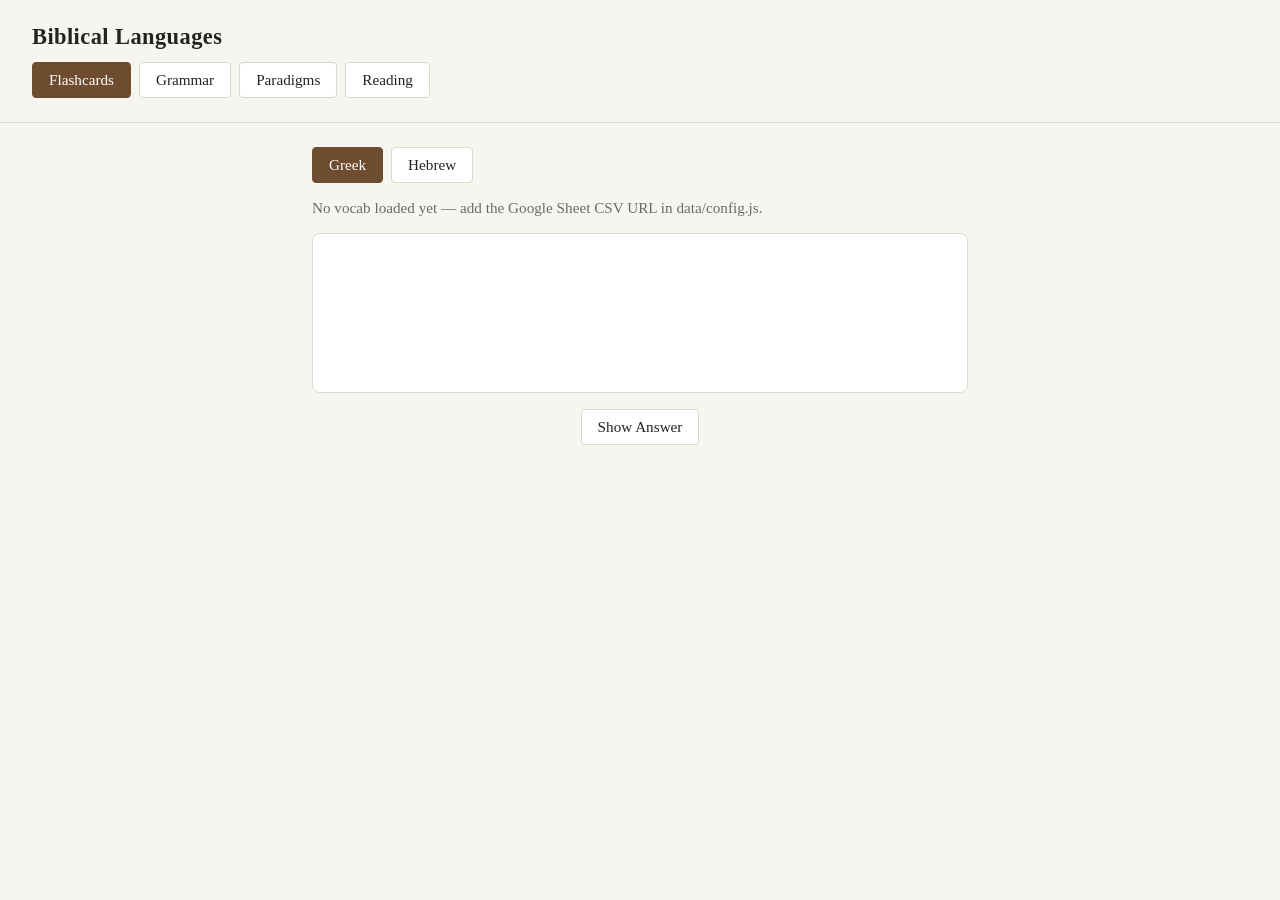
==== index.html @ 4d264deb "Remove cell borders from grammar/paradigm tables Co-Authored-By: Claude Sonnet 5.5 <noreply@anthropi" ====
<!doctype html>
<html lang="en">
<head>
<meta charset="utf-8">
<meta name="viewport" content="width=device-width, initial-scale=1">
<title>Biblical Languages</title>
<link rel="stylesheet" href="css/style.css?v=2026-09-30c">
</head>
<body>
<header>
  <h1>Biblical Languages</h1>
  <nav id="main-nav">
    <button data-view="flashcards" class="nav-btn active">Flashcards</button>
    <button data-view="grammar" class="nav-btn">Grammar</button>
    <button data-view="paradigms" class="nav-btn">Paradigms</button>
    <button data-view="reading" class="nav-btn">Reading</button>
  </nav>
</header>

<main>
  <section id="view-flashcards" class="view active">
    <div class="lang-switch">
      <button data-lang="greek" class="lang-btn active">Greek</button>
      <button data-lang="hebrew" class="lang-btn">Hebrew</button>
    </div>
    <div id="flashcard-status" class="status-line"></div>
    <div id="flashcard-area">
      <div id="card" class="card">
        <div id="card-front" class="card-face"></div>
        <div id="card-back" class="card-face hidden"></div>
      </div>
      <div id="card-controls">
        <button id="show-answer-btn">Show Answer</button>
        <div id="grade-controls" class="hidden">
          <button data-grade="again">Again</button>
          <button data-grade="hard">Hard</button>
          <button data-grade="good">Good</button>
          <button data-grade="easy">Easy</button>
        </div>
      </div>
    </div>
  </section>

  <section id="view-grammar" class="view">
    <div class="lang-switch">
      <button data-lang="greek" class="lang-btn active">Greek</button>
      <button data-lang="hebrew" class="lang-btn">Hebrew</button>
    </div>
    <div id="grammar-content" class="topic-viewer-content"></div>
    <div class="topic-controls">
      <button id="grammar-next-btn">Show Another</button>
    </div>
  </section>

  <section id="view-paradigms" class="view">
    <div class="lang-switch">
      <button data-lang="greek" class="lang-btn active">Greek</button>
      <button data-lang="hebrew" class="lang-btn">Hebrew</button>
    </div>
    <div id="paradigms-content" class="topic-viewer-content"></div>
    <div class="topic-controls">
      <button id="paradigms-next-btn">Show Another</button>
    </div>
  </section>

  <section id="view-reading" class="view">
    <div class="lang-switch">
      <button data-lang="greek" class="lang-btn active">Greek</button>
      <button data-lang="hebrew" class="lang-btn">Hebrew</button>
    </div>
    <div id="reading-status" class="status-line"></div>
    <div id="reading-passage"></div>
    <div id="reading-controls">
      <button id="mark-read-btn">Mark as Read &amp; Continue</button>
    </div>
  </section>
</main>

<script type="module" src="js/app.js"></script>
</body>
</html>
---- css/style.css ----
/* SBL Greek/Hebrew biblical fonts (Society of Biblical Literature,
   free for personal/non-commercial use: sbl-site.org/resources/fonts/).
   unicode-range scopes each font to its script's codepoints, so the
   browser auto-selects the right font per character -- Greek and Hebrew
   text anywhere in the app renders in the SBL fonts with no extra
   markup, while English text keeps falling back to the base serif. */
@font-face {
  font-family: "SBL Greek";
  src: url("fonts/SBL_grk.ttf") format("truetype");
  /* Greek and Coptic + Greek Extended (polytonic/NT diacritics) */
  unicode-range: U+0370-03FF, U+1F00-1FFF;
}

@font-face {
  font-family: "SBL Hebrew";
  src: url("fonts/SBL_Hbrw.ttf") format("truetype");
  /* Hebrew block, incl. cantillation marks/points */
  unicode-range: U+0590-05FF;
}

:root {
  --bg: #f7f5f0;
  --ink: #23231f;
  --muted: #6b6b62;
  --accent: #6d4c2f;
  --card-bg: #ffffff;
  --border: #ddd8cc;
}

* { box-sizing: border-box; }

body {
  margin: 0;
  font-family: "SBL Greek", "SBL Hebrew", Georgia, "Times New Roman", serif;
  background: var(--bg);
  color: var(--ink);
}

header {
  padding: 1.5rem 2rem 0.5rem;
  border-bottom: 1px solid var(--border);
}

h1 {
  margin: 0 0 0.75rem;
  font-size: 1.4rem;
  letter-spacing: 0.02em;
}

#main-nav, .lang-switch {
  display: flex;
  gap: 0.5rem;
  margin-bottom: 1rem;
}

.nav-btn, .lang-btn, #card-controls button, #reading-controls button, .topic-controls button {
  font-family: inherit;
  font-size: 0.95rem;
  padding: 0.5rem 1rem;
  border: 1px solid var(--border);
  background: var(--card-bg);
  color: var(--ink);
  border-radius: 4px;
  cursor: pointer;
}

.nav-btn.active, .lang-btn.active {
  background: var(--accent);
  color: #fff;
  border-color: var(--accent);
}

main {
  padding: 1.5rem 2rem 3rem;
  max-width: 720px;
  margin: 0 auto;
}

.view { display: none; }
.view.active { display: block; }

.hidden { display: none; }

.status-line {
  color: var(--muted);
  margin-bottom: 1rem;
  font-size: 0.95rem;
}

.card {
  background: var(--card-bg);
  border: 1px solid var(--border);
  border-radius: 8px;
  min-height: 160px;
  display: flex;
  flex-direction: column;
  gap: 1rem;
  align-items: center;
  justify-content: center;
  padding: 2rem;
  text-align: center;
}

.card-face { font-size: 1.6rem; }
.card-face.hidden { display: none; }

#card-controls {
  margin-top: 1rem;
  display: flex;
  gap: 0.5rem;
  justify-content: center;
}

#grade-controls { display: flex; gap: 0.5rem; }
#grade-controls.hidden { display: none; }

.topic-viewer-content {
  line-height: 1.6;
  min-height: 120px;
  background: var(--card-bg);
  border: 1px solid var(--border);
  border-radius: 8px;
  padding: 1.5rem;
}

.topic-viewer-content .source {
  color: var(--muted);
  font-size: 0.9rem;
  margin-top: -0.5rem;
}

.topic-viewer-content blockquote {
  margin: 0;
  padding-left: 1rem;
  border-left: 3px solid var(--border);
}

.topic-controls {
  margin-top: 1rem;
  text-align: center;
}

#reading-passage {
  background: var(--card-bg);
  border: 1px solid var(--border);
  border-radius: 8px;
  padding: 1.5rem;
  font-size: 1.4rem;
  line-height: 2;
  min-height: 120px;
}

#reading-controls {
  margin-top: 1rem;
}

.empty-note {
  color: var(--muted);
  font-style: italic;
  font-size: 1rem;
}

@media (max-width: 640px) {
  main {
    padding: 1.25rem 1rem 2rem;
  }
}

/* Tables inside grammar/paradigm entries */
.topic-viewer-content table {
  border-collapse: collapse;
  margin: 1rem 0;
  width: 100%;
}
.topic-viewer-content th,
.topic-viewer-content td {
  border: none;
  padding: 0.4rem 1.2rem 0.4rem 0;
  text-align: left;
}
.topic-viewer-content th {
  font-weight: 600;
}
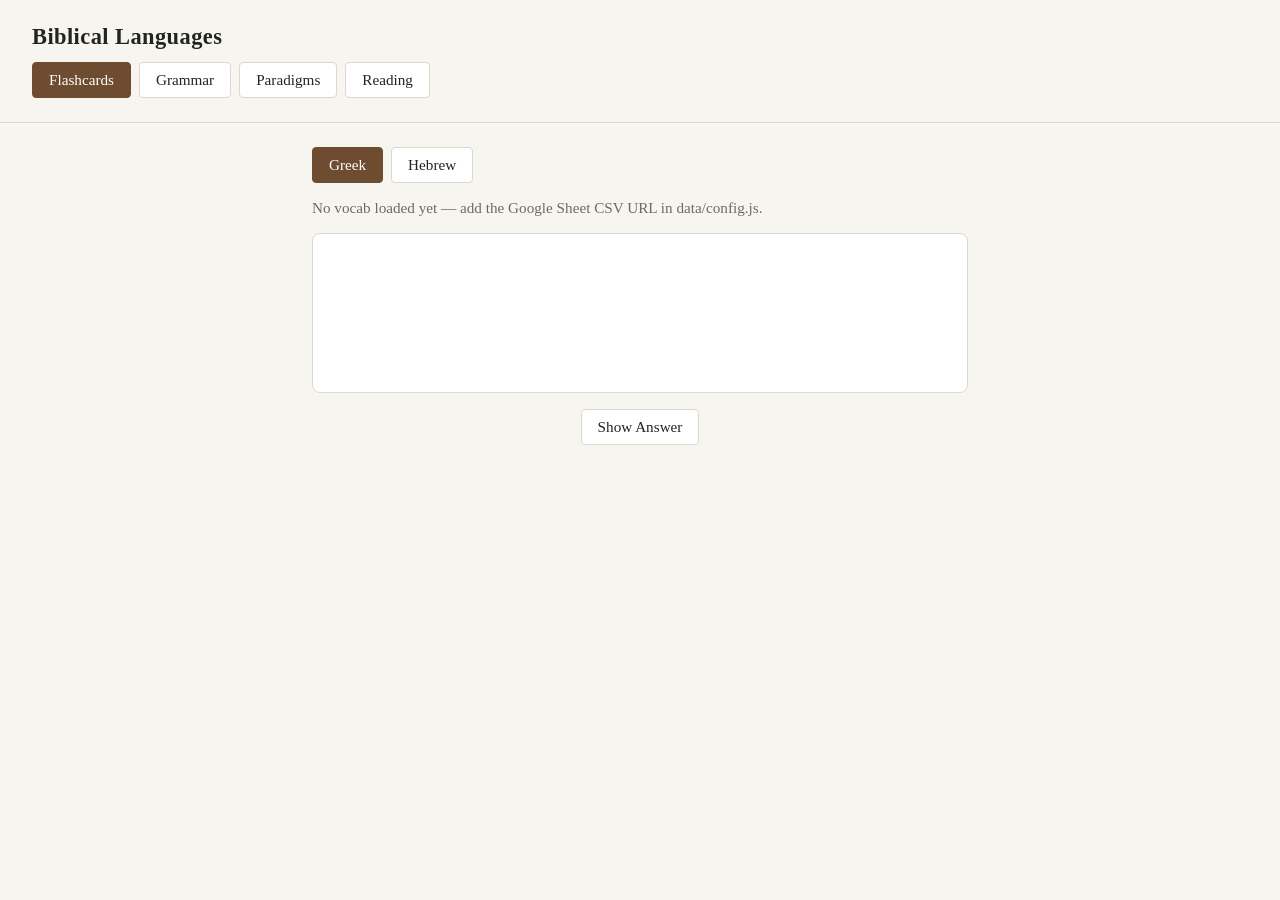
==== commit 4cef19bd: "Add word-by-word parsing popups to Reading tab Co-Authored-By: Claude Sonnet 5.5 <noreply@anthropic." ====
--- a/index.html
+++ b/index.html
@@ -4,7 +4,7 @@
 <meta charset="utf-8">
 <meta name="viewport" content="width=device-width, initial-scale=1">
 <title>Biblical Languages</title>
-<link rel="stylesheet" href="css/style.css?v=2026-09-30c">
+<link rel="stylesheet" href="css/style.css?v=2026-10-01a">
 </head>
 <body>
 <header>
--- a/css/style.css
+++ b/css/style.css
@@ -150,6 +150,21 @@
   min-height: 120px;
 }
 
+#reading-passage .chapter-head {
+  margin: 0 0 0.75rem;
+  font-size: 1.1rem;
+}
+
+#reading-passage p {
+  margin: 0 0 1rem;
+}
+
+#reading-passage .vnum {
+  font-size: 0.6em;
+  font-weight: bold;
+  margin-right: 0.25em;
+}
+
 #reading-controls {
   margin-top: 1rem;
 }
@@ -181,3 +196,43 @@
 .topic-viewer-content th {
   font-weight: 600;
 }
+
+/* Word-by-word parsing (Reading tab) */
+.pw.parsed {
+  border-bottom: 1px dotted var(--accent);
+  cursor: pointer;
+}
+.pw.parsed:hover, .pw.active {
+  background: rgba(109, 76, 47, 0.15);
+}
+.parse-popup {
+  position: fixed;
+  z-index: 50;
+  right: 1.5rem;
+  bottom: 1.5rem;
+  width: 20rem;
+  max-width: calc(100vw - 2rem);
+  background: var(--card-bg);
+  border: 1px solid var(--accent);
+  border-radius: 8px;
+  padding: 1rem 1.1rem;
+  box-shadow: 0 4px 18px rgba(0, 0, 0, 0.18);
+  font-size: 1rem;
+  line-height: 1.4;
+}
+.pp-close {
+  position: absolute; top: 0.3rem; right: 0.5rem;
+  border: none; background: none; font-size: 1.4rem; color: var(--muted); cursor: pointer;
+}
+.pp-head { display: flex; align-items: baseline; gap: 0.75rem; margin-bottom: 0.6rem; padding-right: 1.5rem; }
+.pp-word { font-size: 1.5rem; }
+.pp-type { color: var(--muted); font-size: 0.85rem; text-transform: uppercase; letter-spacing: 0.04em; }
+.pp-row { display: flex; gap: 0.75rem; padding: 0.15rem 0; }
+.pp-label { flex: 0 0 6.5rem; color: var(--muted); font-size: 0.9rem; }
+.pp-warn { margin-top: 0.6rem; color: #9a3412; font-size: 0.85rem; }
+@media (max-width: 640px) {
+  .parse-popup {
+    left: 0; right: 0; bottom: 0; width: auto; max-width: none;
+    border-radius: 12px 12px 0 0; padding-bottom: 1.5rem;
+  }
+}
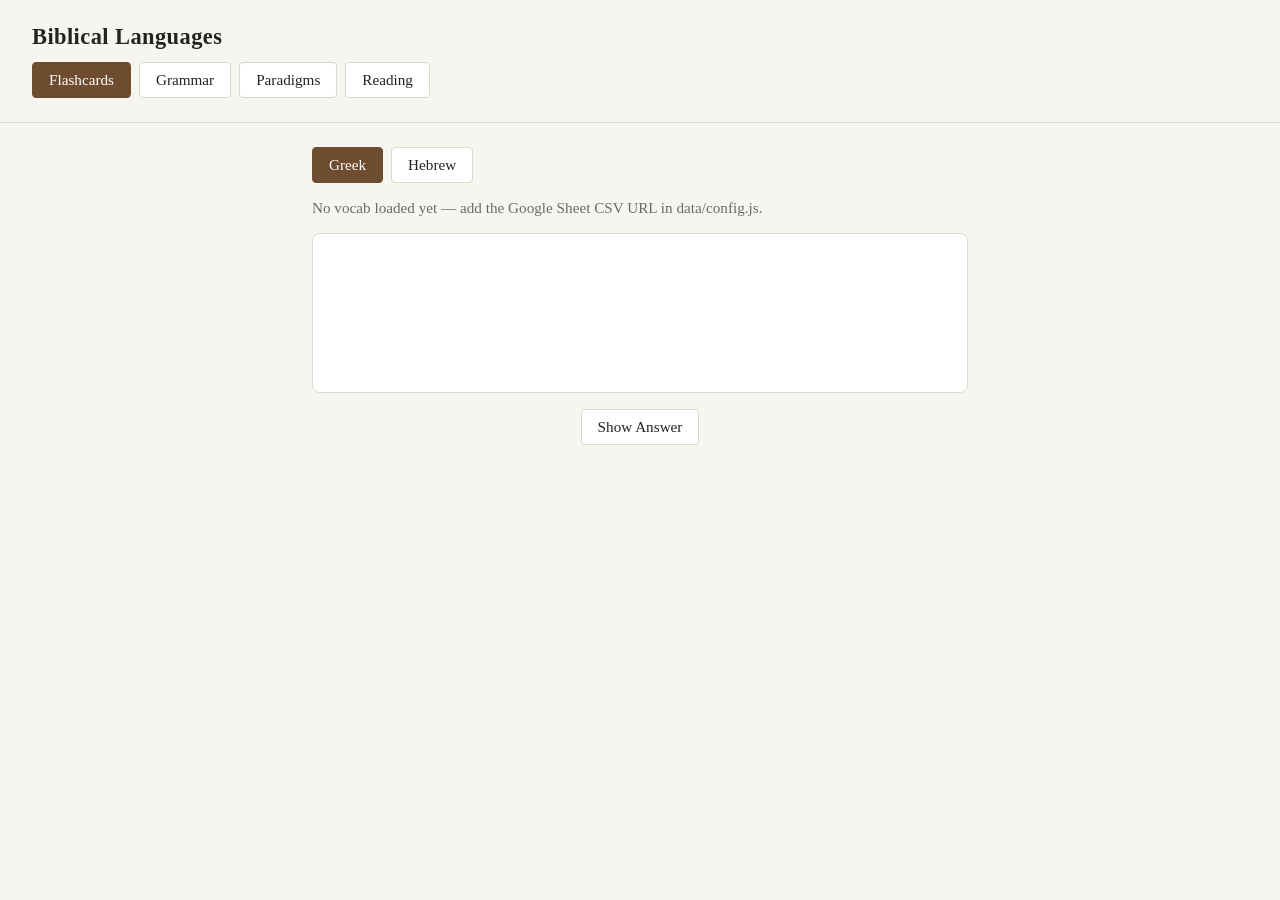
==== commit 22c50ec3: "Cache-bust JS module imports Co-Authored-By: Claude Sonnet 5.5 <noreply@anthropic.com>" ====
--- a/index.html
+++ b/index.html
@@ -76,6 +76,6 @@
   </section>
 </main>
 
-<script type="module" src="js/app.js"></script>
+<script type="module" src="js/app.js?v=2026-10-01b"></script>
 </body>
 </html>
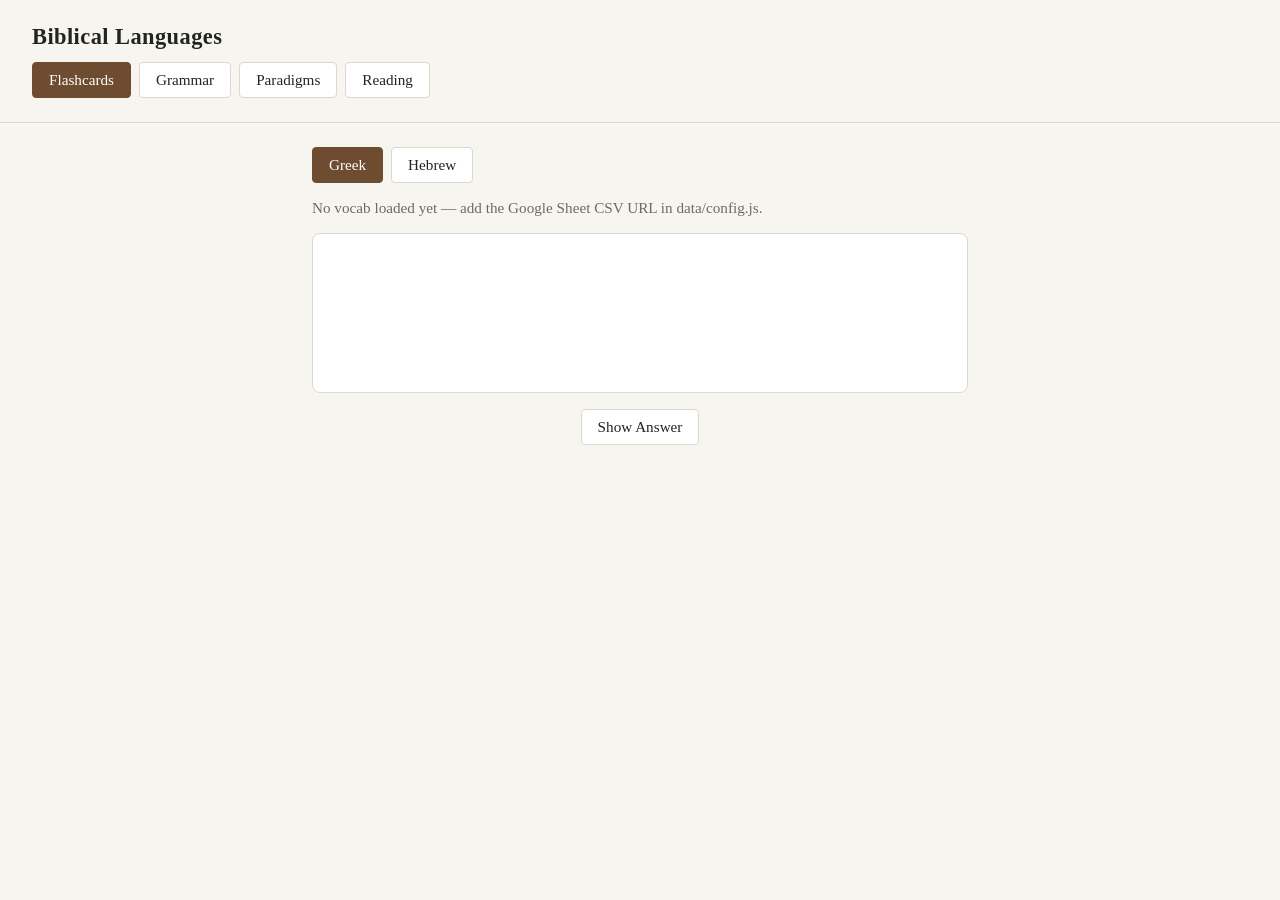
==== commit 6b2614de: "Add family (cognate/derivative) pacing and starred-known seeding for Hebrew Co-Authored-By: Claude S" ====
--- a/index.html
+++ b/index.html
@@ -76,6 +76,6 @@
   </section>
 </main>
 
-<script type="module" src="js/app.js?v=2026-10-01b"></script>
+<script type="module" src="js/app.js?v=2026-10-03a"></script>
 </body>
 </html>
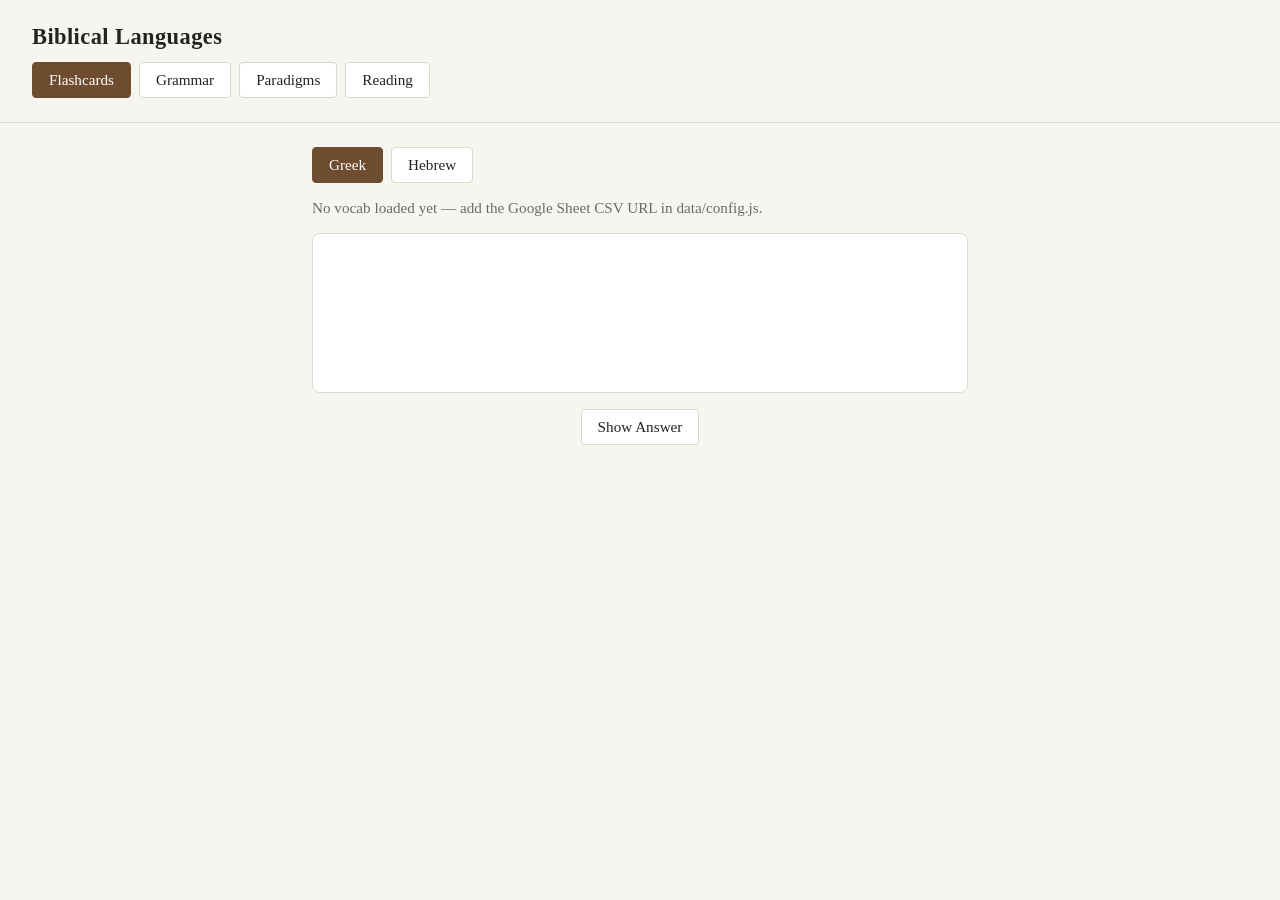
==== commit f69b3e6c: "Preserve line breaks on flashcard faces (Hebrew stem glosses) Co-Authored-By: Claude Sonnet 5.5 <nor" ====
--- a/index.html
+++ b/index.html
@@ -4,7 +4,7 @@
 <meta charset="utf-8">
 <meta name="viewport" content="width=device-width, initial-scale=1">
 <title>Biblical Languages</title>
-<link rel="stylesheet" href="css/style.css?v=2026-10-01a">
+<link rel="stylesheet" href="css/style.css?v=2026-10-03a">
 </head>
 <body>
 <header>
--- a/css/style.css
+++ b/css/style.css
@@ -101,7 +101,7 @@
   text-align: center;
 }
 
-.card-face { font-size: 1.6rem; }
+.card-face { font-size: 1.6rem; white-space: pre-line; }
 .card-face.hidden { display: none; }
 
 #card-controls {
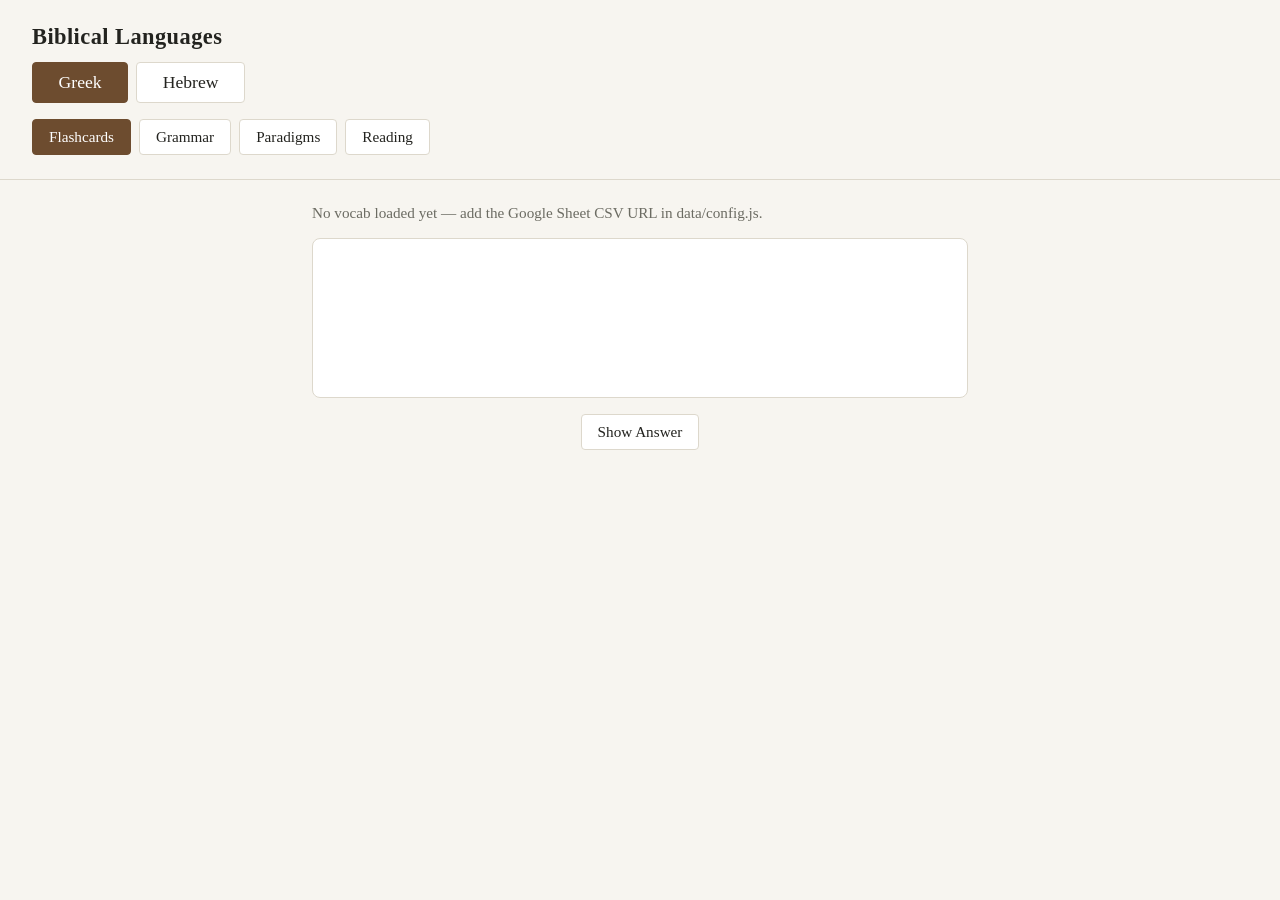
==== commit 8bd07371: "Global language switch above section tabs; tabs follow selected language Co-Authored-By: Claude Sonn" ====
--- a/index.html
+++ b/index.html
@@ -4,11 +4,15 @@
 <meta charset="utf-8">
 <meta name="viewport" content="width=device-width, initial-scale=1">
 <title>Biblical Languages</title>
-<link rel="stylesheet" href="css/style.css?v=2026-10-03a">
+<link rel="stylesheet" href="css/style.css?v=2026-10-03b">
 </head>
 <body>
 <header>
   <h1>Biblical Languages</h1>
+  <nav id="lang-nav" class="lang-switch">
+    <button data-lang="greek" class="lang-btn active">Greek</button>
+    <button data-lang="hebrew" class="lang-btn">Hebrew</button>
+  </nav>
   <nav id="main-nav">
     <button data-view="flashcards" class="nav-btn active">Flashcards</button>
     <button data-view="grammar" class="nav-btn">Grammar</button>
@@ -19,10 +23,6 @@
 
 <main>
   <section id="view-flashcards" class="view active">
-    <div class="lang-switch">
-      <button data-lang="greek" class="lang-btn active">Greek</button>
-      <button data-lang="hebrew" class="lang-btn">Hebrew</button>
-    </div>
     <div id="flashcard-status" class="status-line"></div>
     <div id="flashcard-area">
       <div id="card" class="card">
@@ -42,10 +42,6 @@
   </section>
 
   <section id="view-grammar" class="view">
-    <div class="lang-switch">
-      <button data-lang="greek" class="lang-btn active">Greek</button>
-      <button data-lang="hebrew" class="lang-btn">Hebrew</button>
-    </div>
     <div id="grammar-content" class="topic-viewer-content"></div>
     <div class="topic-controls">
       <button id="grammar-next-btn">Show Another</button>
@@ -53,10 +49,6 @@
   </section>
 
   <section id="view-paradigms" class="view">
-    <div class="lang-switch">
-      <button data-lang="greek" class="lang-btn active">Greek</button>
-      <button data-lang="hebrew" class="lang-btn">Hebrew</button>
-    </div>
     <div id="paradigms-content" class="topic-viewer-content"></div>
     <div class="topic-controls">
       <button id="paradigms-next-btn">Show Another</button>
@@ -64,10 +56,6 @@
   </section>
 
   <section id="view-reading" class="view">
-    <div class="lang-switch">
-      <button data-lang="greek" class="lang-btn active">Greek</button>
-      <button data-lang="hebrew" class="lang-btn">Hebrew</button>
-    </div>
     <div id="reading-status" class="status-line"></div>
     <div id="reading-passage"></div>
     <div id="reading-controls">
@@ -76,6 +64,6 @@
   </section>
 </main>
 
-<script type="module" src="js/app.js?v=2026-10-03a"></script>
+<script type="module" src="js/app.js?v=2026-10-03b"></script>
 </body>
 </html>
--- a/css/style.css
+++ b/css/style.css
@@ -64,6 +64,11 @@
   cursor: pointer;
 }
 
+.lang-switch .lang-btn {
+  font-size: 1.1rem;
+  padding: 0.55rem 1.6rem;
+}
+
 .nav-btn.active, .lang-btn.active {
   background: var(--accent);
   color: #fff;
